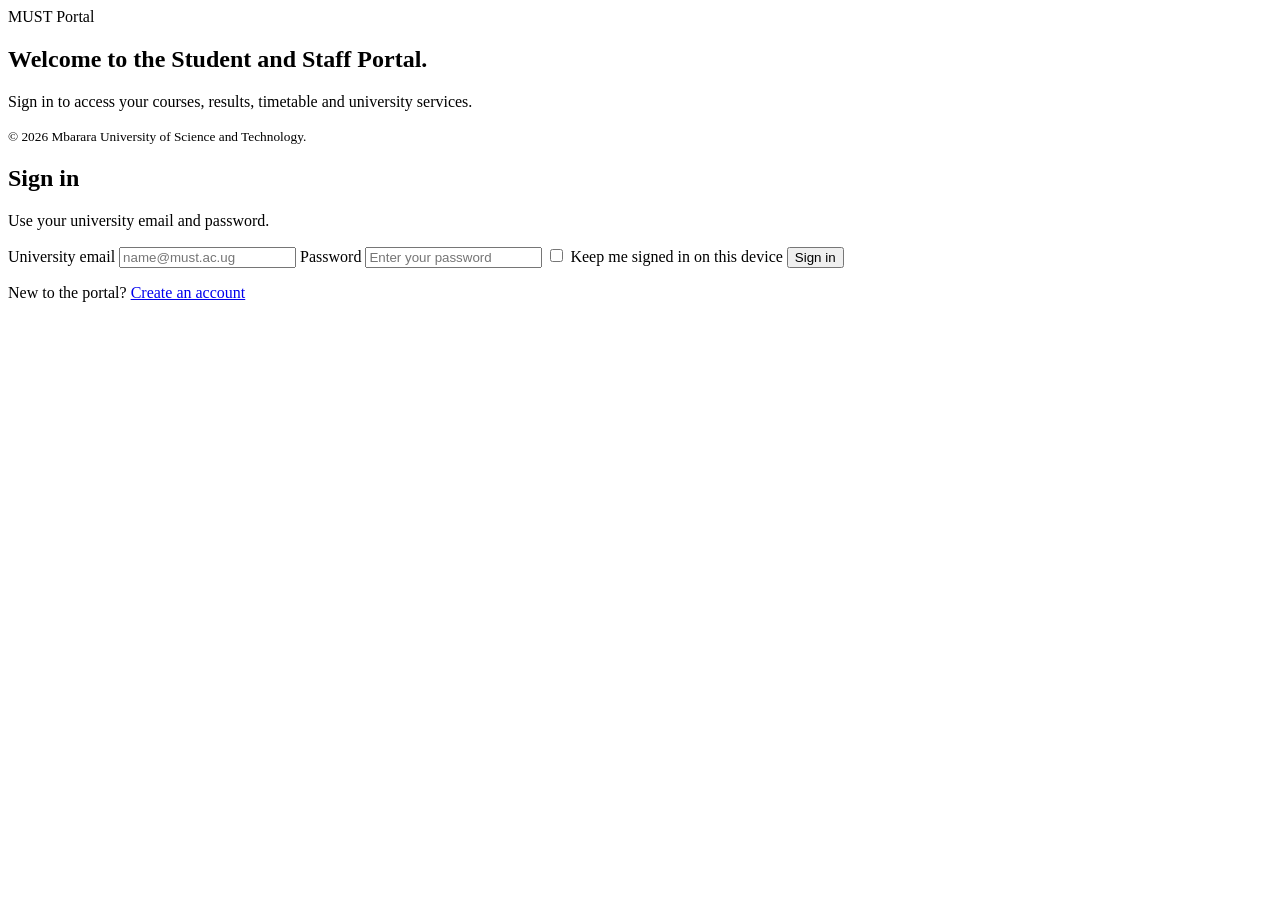
==== index.html @ 88cc7ebc "Add files via upload" ====
<!DOCTYPE html>
<html lang="en">
<head>
  <meta charset="UTF-8">
  <meta name="viewport" content="width=device-width, initial-scale=1">
  <title>Sign in | MUST Portal</title>
  <link href="https://fonts.googleapis.com/css2?family=IBM+Plex+Sans:wght@400;500;600&display=swap" rel="stylesheet">
  <link rel="stylesheet" href="css/style.css">
</head>
<body>
  <div class="page">
    <aside class="brand">
      <header class="logo"><span class="mark"></span>MUST Portal</header>
      <section>
        <h2>Welcome to the Student and Staff Portal.</h2>
        <p>Sign in to access your courses, results, timetable and university services.</p>
      </section>
      <footer><small>© 2026 Mbarara University of Science and Technology.</small></footer>
    </aside>

    <main class="panel">
      <section class="card">
        <h1>Sign in</h1>
        <p class="sub">Use your university email and password.</p>

        <form action="#" method="post">
          <label for="email">University email</label>
          <input id="email" name="email" type="email" placeholder="name@must.ac.ug" required>

          <label for="password">Password</label>
          <input id="password" name="password" type="password" placeholder="Enter your password" minlength="8" required>

          <label class="check"><input type="checkbox" name="remember"> Keep me signed in on this device</label>

          <button type="submit">Sign in</button>
        </form>

        <p class="switch">New to the portal? <a href="signup.html">Create an account</a></p>
      </section>
    </main>
  </div>
</body>
</html>
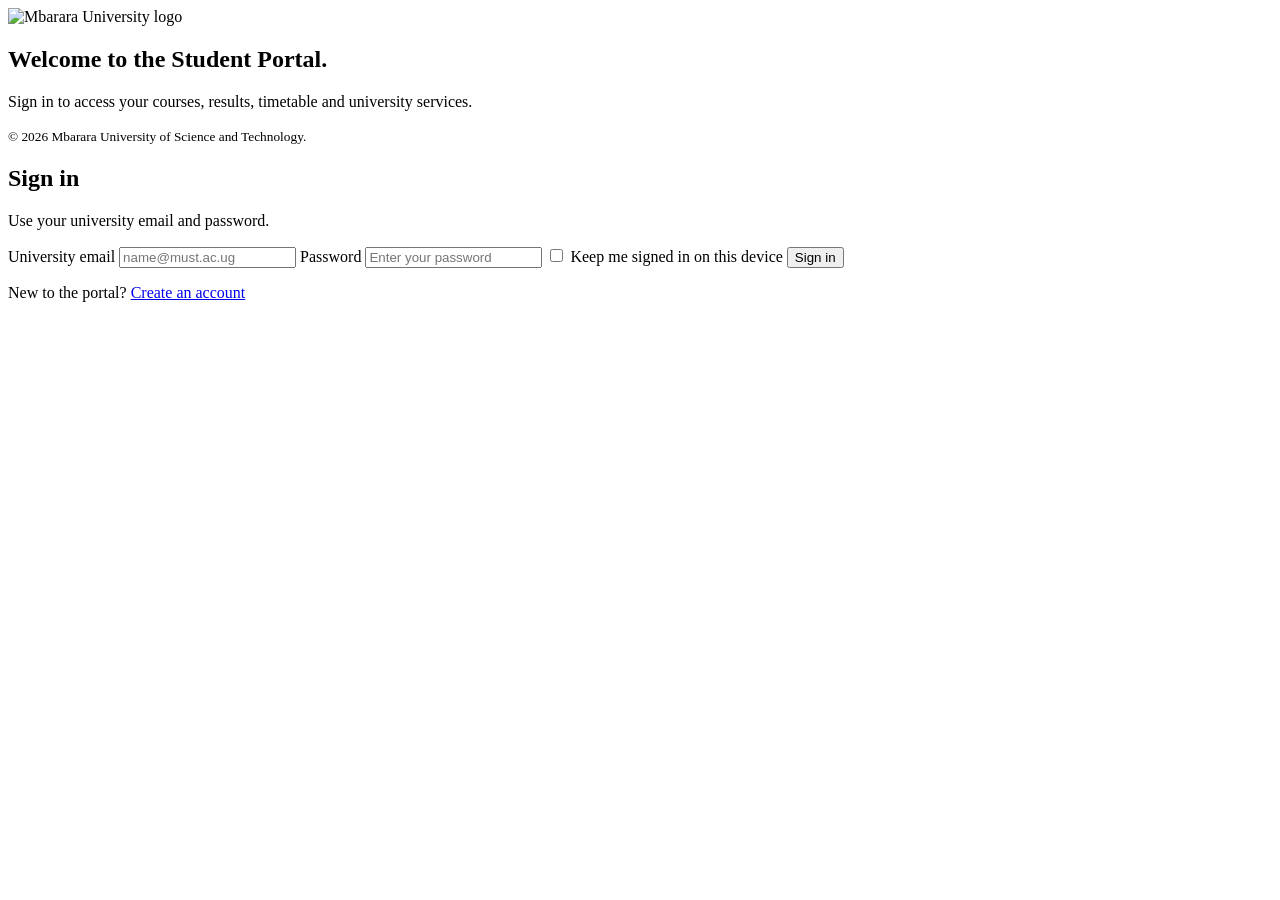
==== commit b993c5f1: "Revise index.html for improved layout and branding Updated the sign-in page layout and added a logo " ====
--- a/index.html
+++ b/index.html
@@ -10,12 +10,14 @@
 <body>
   <div class="page">
     <aside class="brand">
-      <header class="logo"><span class="mark"></span>MUST Portal</header>
+      <header class="logo">
+        <img src="images/must_logo.png" alt="Mbarara University logo" class="logo-img">
+      </header>
       <section>
-        <h2>Welcome to the Student and Staff Portal.</h2>
+        <h2>Welcome to the Student Portal.</h2>
         <p>Sign in to access your courses, results, timetable and university services.</p>
       </section>
-      <footer><small>© 2026 Mbarara University of Science and Technology.</small></footer>
+      <footer><small>&copy; 2026 Mbarara University of Science and Technology.</small></footer>
     </aside>
 
     <main class="panel">
@@ -25,10 +27,10 @@
 
         <form action="#" method="post">
           <label for="email">University email</label>
-          <input id="email" name="email" type="email" placeholder="name@must.ac.ug" required>
+          <input id="email" name="email" type="email" placeholder="name@must.ac.ug" autocomplete="email" required>
 
           <label for="password">Password</label>
-          <input id="password" name="password" type="password" placeholder="Enter your password" minlength="8" required>
+          <input id="password" name="password" type="password" placeholder="Enter your password" autocomplete="current-password" required>
 
           <label class="check"><input type="checkbox" name="remember"> Keep me signed in on this device</label>
 
@@ -40,4 +42,4 @@
     </main>
   </div>
 </body>
-</html>+</html>
